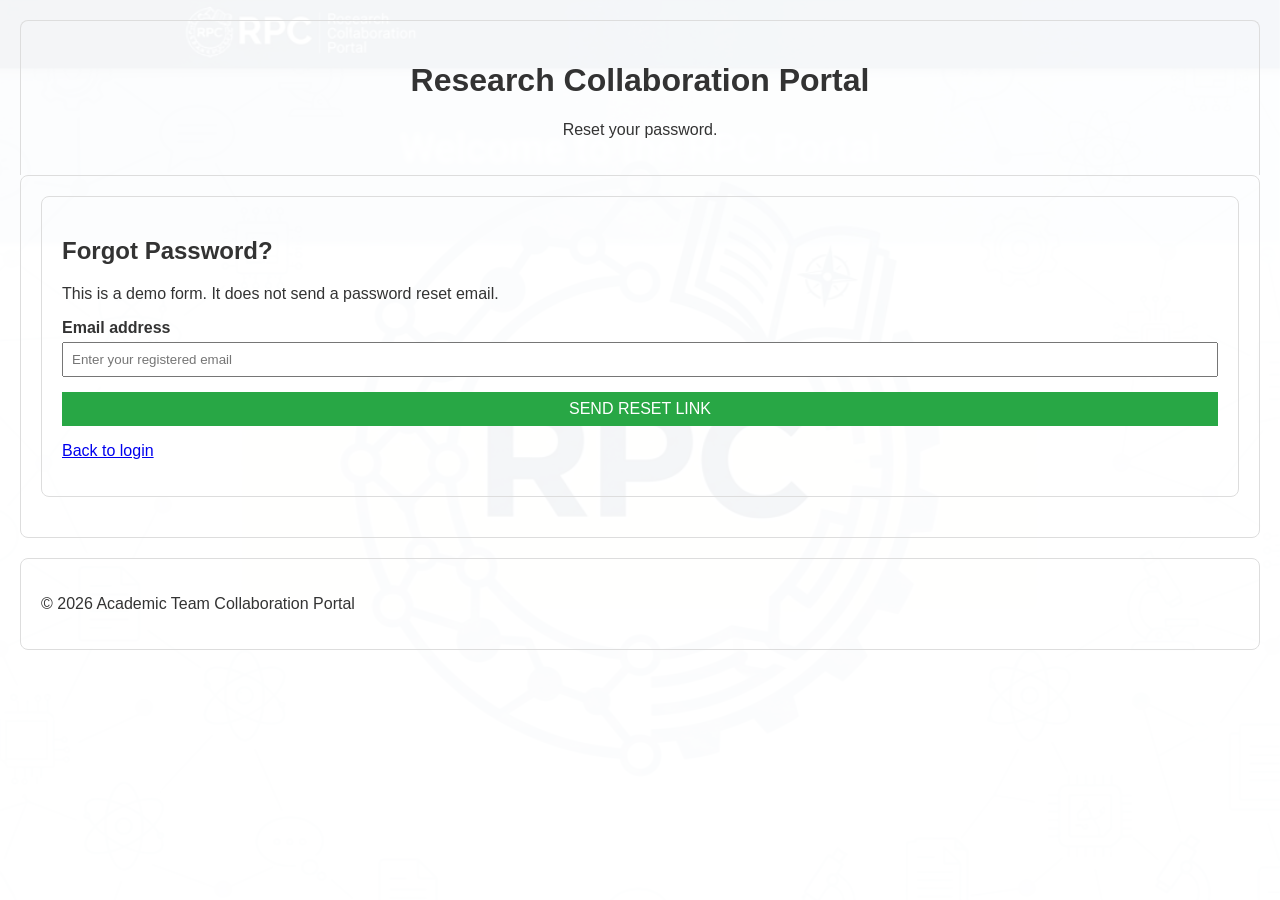
==== forgot-password.html @ 1f04addb "forget button" ====
<!DOCTYPE html>
<html lang="en">
<head>
    <meta charset="UTF-8">
    <meta name="viewport" content="width=device-width, initial-scale=1.0">
    <title>Forgot Password - RPC Portal</title>
    <link rel="stylesheet" href="style.css">
</head>
<body>
    <header role="banner">
        <h1>Research Collaboration Portal</h1>
        <p>Reset your password.</p>
    </header>

    <main>
        <section>
            <h2>Forgot Password?</h2>
            <p>This is a demo form. It does not send a password reset email.</p>
            <form action="login.html" method="get">
                <label for="email">Email address</label>
                <input id="email" type="email" placeholder="Enter your registered email" required>
                <button type="submit">SEND RESET LINK</button>
            </form>
            <p><a href="login.html">Back to login</a></p>
        </section>
    </main>

    <footer role="contentinfo">
        <p>&copy; 2026 Academic Team Collaboration Portal</p>
    </footer>
</body>
</html>
---- style.css ----
/* style.css */

body {
    font-family: Arial, sans-serif;
    margin: 0;
    padding: 20px;
    color: #333;
    position: relative;
    /* background-color: #f8f9fa; */
}
body::before {
    content: "";
    position: fixed;
    top: 0;
    left: 0;
    width: 100%;
    height: 100%;
    background-image: url('bg.png'); 
    background-size: cover;
    background-repeat: no-repeat;
    background-position: center;
    opacity: 0.05; 
    z-index: -1;
    transform: translateZ(0);
    will-change: transform;
}

.logout-button {
    display: block;
    width: fit-content;
    margin-left: auto;
    padding: 8px 14px;
    margin-bottom: 10px;
    border-radius: 4px;
    background-color: #28a745;
    color: white;
    text-decoration: none;
}

.logout-button:hover {
    background-color: #218838;
}

/* Header ko upar se rounded aur neeche se flat rakhein */
header {
    /* background-color: #ffffff; */
    padding: 20px;
    border-radius: 8px 8px 0 0;
    border: 1px solid #ddd;
    border-bottom: none;
    margin-bottom: 0;
    text-align: center; /* Isse heading aur uske niche ki line center ho jayegi */
}

/* Nav ko header ke bilkul sath mein jod dein */
nav {
    /* background-color: #ffffff; */
    padding: 15px 20px;
    border-radius: 0 0 8px 8px; /* Neeche se rounded */
    border: 1px solid #ddd;
    margin-bottom: 20px;
}

 main, section, article, footer {
    /* background-color: #ffffff; */
    padding: 20px;
    margin-bottom: 20px;
    border-radius: 8px;
    border: 1px solid #ddd;
}

nav a {
    margin-right: 15px;
    text-decoration: none;
    color: hwb(210 0% 20%);
    font-weight: bold;
}

nav a.active {
    color: #28a745;
}

table {
    width: 100%;
    border-collapse: collapse;
    margin: 15px 0;
}

table, th, td {
    border: 1px solid #ccc;
}

th, td {
    padding: 10px;
    text-align: left;
}

th {
    background-color: #f2f2f2;
}

form label {
    display: block;
    margin-top: 10px;
    font-weight: bold;
}

input, select, textarea, button {
    width: 100%;
    padding: 8px;
    margin-top: 5px;
    box-sizing: border-box;
}

button {
    background-color: #28a745;
    color: white;
    border: none;
    cursor: pointer;
    font-size: 16px;
    margin-top: 15px;
}

 .registration-link {
    display: block;
    width: 100%;
    padding: 8px;
    margin-top: 15px;
    box-sizing: border-box;
    background-color: #28a745;
    color: white;
    text-align: center;
    text-decoration: none;
    font-size: 16px;
}

button:hover {
    background-color: #218838;
}

.registration-link:hover {
    background-color: #218838;
}

.recovery-link {
    display: block;
    width: 100%;
    padding: 8px;
    margin-top: 15px;
    box-sizing: border-box;
    background-color: rgb(128, 180, 181);
    color: rgb(217, 10, 7);
    text-align: center;
    text-decoration: none;
    font-size: 16px;
}

.recovery-link:hover {
    background-color: rgb(110, 160, 161);
}

.media-container {
    display: flex;
    gap: 20px;
    flex-wrap: wrap;
}

.media-box {
    flex: 1;
    min-width: 280px;
}
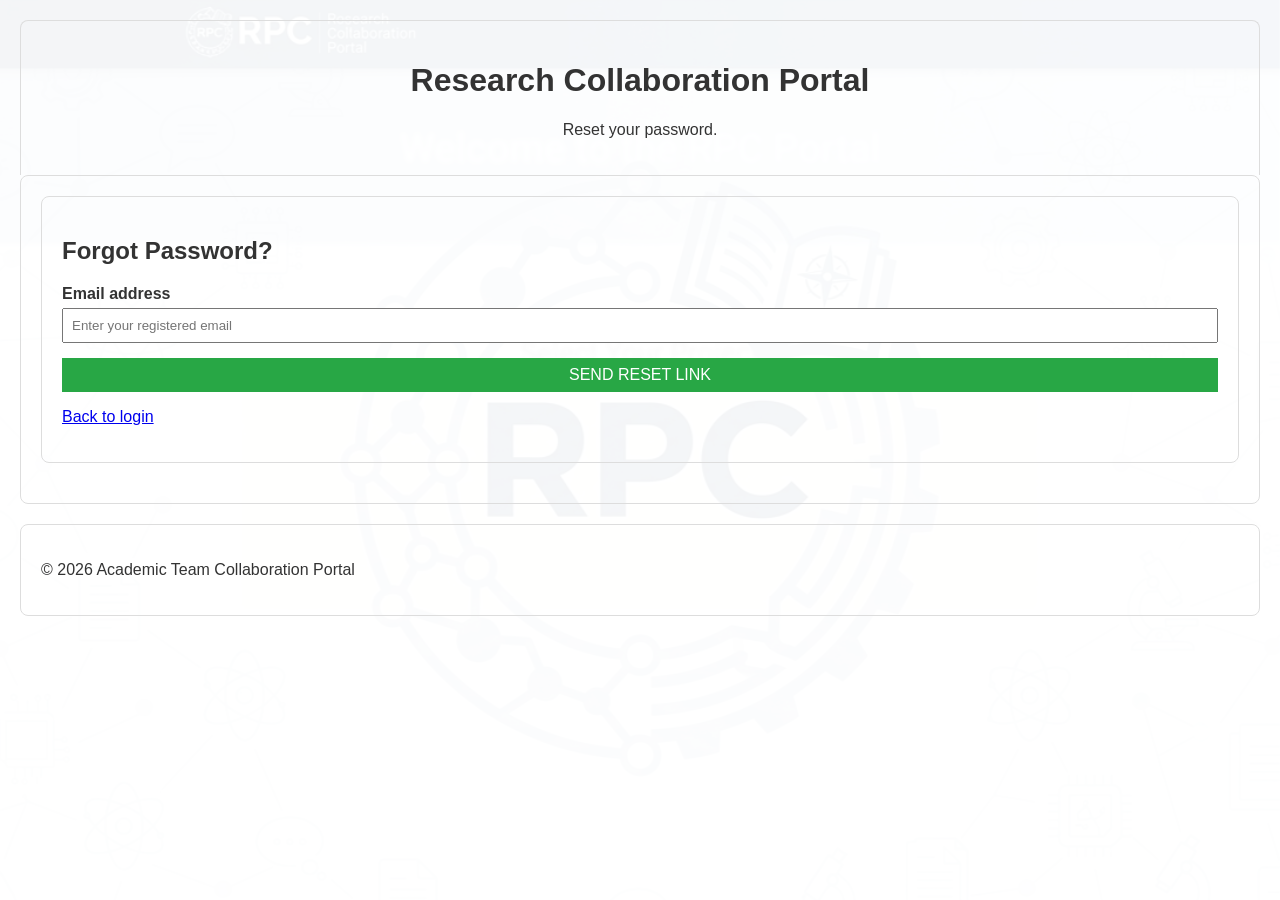
==== commit 1f789f7a: "cha nges to be committed:" ====
--- a/forgot-password.html
+++ b/forgot-password.html
@@ -15,7 +15,7 @@
     <main>
         <section>
             <h2>Forgot Password?</h2>
-            <p>This is a demo form. It does not send a password reset email.</p>
+            
             <form action="login.html" method="get">
                 <label for="email">Email address</label>
                 <input id="email" type="email" placeholder="Enter your registered email" required>
